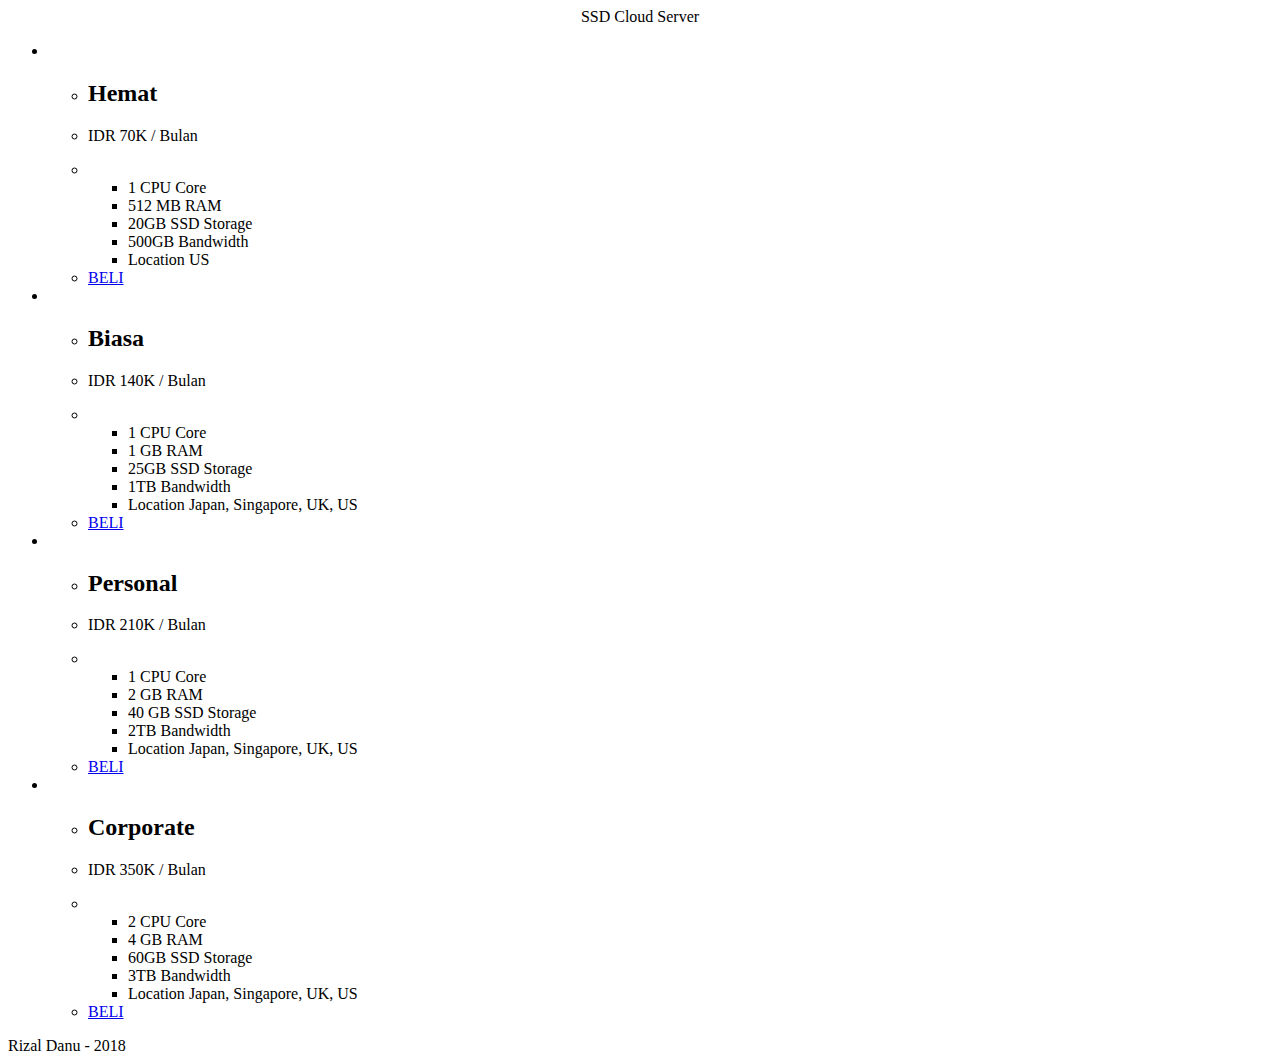
==== index.html @ 2dc12211 "Add files via upload" ====
<html lang="en">
<head>
  <meta charset="UTF-8">
  <!--[if lt IE 9]>
  <script src="dist/html5shiv.js"></script>
  <![endif]-->
  <meta name="viewport" content="width=device-width, initial-scale=1">
  <title>VPS Cloud Murah</title>
  <link rel="stylesheet" href="css/style.css">
  <link href='https://fonts.googleapis.com/css?family=Open+Sans:400,700,300' rel='stylesheet' type='text/css'>
</head>
<body>
  <iki><center>SSD Cloud Server</center></iki>
  <section id="pricePlans">
    <ul id="plans">
      <li class="plan">
        <ul class="planContainer">
          <li class="title"><h2>Hemat</h2></li>
          <li class="price"><p>IDR 70K <span class="price-period">/ Bulan</span></p></li>
          <li>
            <ul class="options">
              <li>1 <span>CPU Core</span></li>
              <li>512 MB <span>RAM</span></li>
              <li>20GB <span>SSD Storage</span></li>
              <li>500GB <span>Bandwidth</span></li>
              <li>Location <span>US</span></li>
            </ul> 
          </li>
          <li class="button"><a href="beli.html">BELI</a></li>
        </ul>
      </li>

      <li class="plan">
        <ul class="planContainer">
          <li class="title"><h2 class="bestPlanTitle">Biasa</h2></li>
          <li class="price"><p class="bestPlanPrice">IDR 140K <span class="price-period">/ Bulan</span></p></li>
          <li>
            <ul class="options">
              <li>1 <span>CPU Core</span></li>
              <li>1 GB <span>RAM</span></li>
              <li>25GB <span>SSD Storage</span></li>
              <li>1TB <span>Bandwidth</span></li>
              <li>Location <span>Japan, Singapore, UK, US</span></li>
            </ul>
          </li>
          <li class="button"><a class="bestPlanButton" href="beli.html">BELI</a></li>
        </ul>
      </li>

      <li class="plan">
        <ul class="planContainer">
          <li class="title"><h2>Personal</h2></li>
          <li class="price"><p>IDR 210K <span class="price-period">/ Bulan</span></p></li>
          <li>
            <ul class="options">
              <li>1 <span>CPU Core</span></li>
              <li>2 GB <span>RAM</span></li>
              <li>40 GB <span>SSD Storage</span></li>
              <li>2TB <span>Bandwidth</span></li>
              <li>Location <span>Japan, Singapore, UK, US</span></li>
            </ul>
          </li>
          <li class="button"><a href="beli.html">BELI</a></li>
        </ul>
      </li>

      <li class="plan">
        <ul class="planContainer">
          <li class="title"><h2>Corporate</h2></li>
          <li class="price"><p>IDR 350K <span class="price-period">/ Bulan</span></p></li>
          <li>
            <ul class="options">
              <li>2 <span>CPU Core</span></li>
              <li>4 GB <span>RAM</span></li>
              <li>60GB <span>SSD Storage</span></li>
              <li>3TB <span>Bandwidth</span></li>
              <li>Location <span>Japan, Singapore, UK, US</span></li>
            </ul>
          </li>
          <li class="button"><a href="beli.html">BELI</a></li>
        </ul>
      </li>
    </ul> <!-- End ul#plans -->
    <footer>Rizal Danu - 2018</footer>
  </section>

</body>
</html>
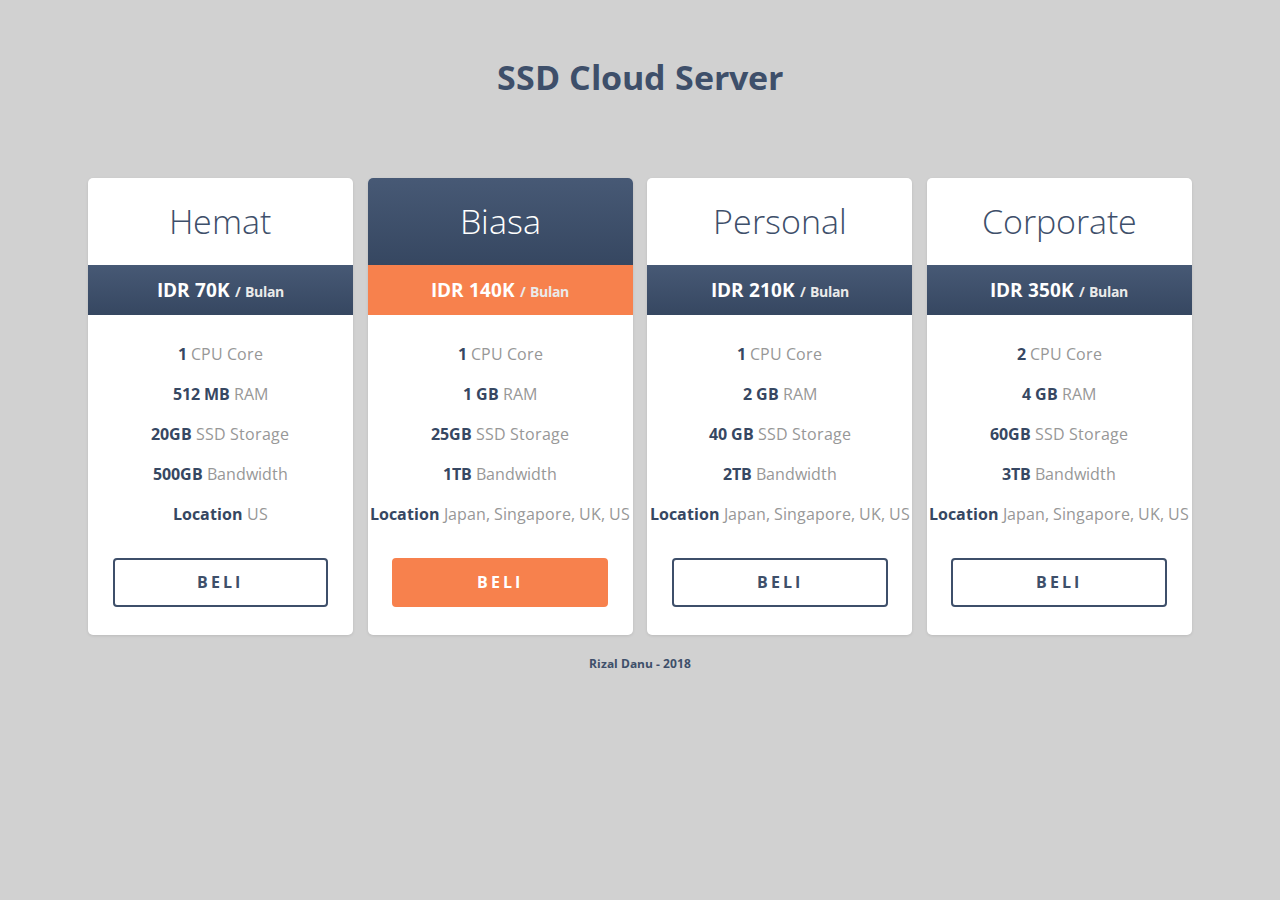
==== commit 3e7ac22c: "Update index.html" ====
--- a/index.html
+++ b/index.html
@@ -6,7 +6,7 @@
   <![endif]-->
   <meta name="viewport" content="width=device-width, initial-scale=1">
   <title>VPS Cloud Murah</title>
-  <link rel="stylesheet" href="css/style.css">
+  <link rel="stylesheet" href="style.css">
   <link href='https://fonts.googleapis.com/css?family=Open+Sans:400,700,300' rel='stylesheet' type='text/css'>
 </head>
 <body>
@@ -85,4 +85,4 @@
   </section>
 
 </body>
-</html>+</html>
--- a/style.css
+++ b/style.css
@@ -0,0 +1,254 @@
+html,html a {
+  -webkit-font-smoothing: antialiased;
+  text-shadow: 1px 1px 1px rgba(0,0,0,0.004);
+}
+
+body {
+  font-family: 'Open Sans', sans-serif;
+  background: #D1D1D1;
+}
+
+#plans,#plans ul,#plans ul li {
+  margin: 0;
+  padding: 0;
+  list-style: none;
+}
+
+#pricePlans:after {
+  content: '';
+  display: table;
+  clear: both;
+}
+
+#pricePlans {
+  zoom: 1;
+}
+
+#pricePlans {
+  max-width: 69em;
+  margin: 0 auto;
+}
+
+#pricePlans #plans .plan {
+  background: #fff;
+  float: left;
+  width: 100%;
+  text-align: center;
+  border-radius: 5px;
+  margin: 0 0 20px 0;
+
+  -webkit-box-shadow: 0 1px 3px rgba(0,0,0,0.1);
+  box-shadow: 0 1px 3px rgba(0,0,0,0.1);
+}
+
+.price-period {
+  font-size:14px;
+  line-height:16px
+}
+
+.planContainer .title h2 {
+  font-size: 2.125em;
+  font-weight: 300;
+  color: #3e4f6a;
+  margin: 0;
+  padding: .6em 0;
+}
+
+.planContainer .title h2.bestPlanTitle {
+  background: #F9F9F9;
+
+  background: -webkit-linear-gradient(top, #475975, #364761);
+  background: -moz-linear-gradient(top, #475975, #364761);
+  background: -o-linear-gradient(top, #475975, #364761);
+  background: -ms-linear-gradient(top, #475975, #364761);
+  background: linear-gradient(top, #475975, #364761);
+  color: #fff;
+  border-radius: 5px 5px 0 0;
+}
+
+
+.planContainer .price p {
+  background: #3e4f6a;
+
+  background: -webkit-linear-gradient(top, #475975, #364761);
+  background: -moz-linear-gradient(top, #475975, #364761);
+  background: -o-linear-gradient(top, #475975, #364761);
+  background: -ms-linear-gradient(top, #475975, #364761);
+  background: linear-gradient(top, #475975, #364761);
+  color: #fff;
+  font-size: 1.2em;
+  font-weight: 700;
+  height: 2.6em;
+  line-height: 2.6em;
+  margin: 0 0 1em;
+}
+
+.planContainer .price p.bestPlanPrice {
+  background: #f7814d;
+}
+
+.planContainer .price p span {
+  color: #EAEAEA;
+}
+
+.planContainer .options {
+  margin-top: 10em;
+}
+
+.planContainer .options li {
+  font-weight: 700;
+  color: #364762;
+  line-height: 2.5;
+}
+
+.planContainer .options li span {
+  font-weight: 400;
+  color: #979797;
+}
+
+.planContainer .button a {
+  text-transform: uppercase;
+  text-decoration: none;
+  color: #3e4f6a;
+  font-weight: 700;
+  letter-spacing: 3px;
+  line-height: 2.8em;
+  border: 2px solid #3e4f6a;
+  display: inline-block;
+  width: 80%;
+  height: 2.8em;
+  border-radius: 4px;
+  margin: 1.5em 0 1.8em;
+}
+
+.planContainer .button a.bestPlanButton {
+  color: #fff;
+  background: #f7814d;
+  border: 2px solid #f7814d;
+}
+
+#credits {
+  text-align: center;
+  font-size: .8em;
+  font-style: italic;
+  color: #777;
+}
+
+#credits a {
+  color: #333;
+}
+
+#credits a:hover {
+  text-decoration: none;
+}
+
+@media screen and (min-width: 481px) and (max-width: 768px) {
+
+#pricePlans #plans .plan {
+  width: 49%;
+  margin: 0 2% 20px 0;
+}
+
+#pricePlans #plans > li:nth-child(2n) {
+  margin-right: 0;
+}
+
+}
+
+@media screen and (min-width: 769px) and (max-width: 1024px) {
+
+#pricePlans #plans .plan {
+  width: 49%;
+  margin: 0 2% 20px 0;
+}
+
+#pricePlans #plans > li:nth-child(2n) {
+  margin-right: 0;
+}
+
+}
+
+@media screen and (min-width: 1025px) {
+
+#pricePlans {
+  margin: 2em auto;
+}
+
+#pricePlans #plans .plan {
+  width: 24%;
+  margin: 0 1.33% 20px 0;
+
+  -webkit-transition: all .25s;
+     -moz-transition: all .25s;
+      -ms-transition: all .25s;
+       -o-transition: all .25s;
+          transition: all .25s;
+}
+
+#pricePlans #plans > li:last-child {
+  margin-right: 0;
+}
+
+#pricePlans #plans .plan:hover {
+  -webkit-transform: scale(1.04);
+     -moz-transform: scale(1.04);
+      -ms-transform: scale(1.04);
+       -o-transform: scale(1.04);
+          transform: scale(1.04);
+}
+
+.planContainer .button a {
+  -webkit-transition: all .25s;
+     -moz-transition: all .25s;
+      -ms-transition: all .25s;
+       -o-transition: all .25s;
+          transition: all .25s;
+}
+
+.planContainer .button a:hover {
+  background: #3e4f6a;
+  color: #fff;
+}
+
+.planContainer .button a.bestPlanButton:hover {
+  background: #ff9c70;
+  border: 2px solid #ff9c70;
+}
+
+}
+
+iki {
+  color: #3e4f6a;
+  font-size: 34px;
+  text-align: center;
+  font-weight: bold;
+  padding: 20px;
+} 
+
+footer{
+  font-size: 12px;
+  text-align: center;
+  color: #3e4f6a;
+  font-weight: bold;
+}
+
+#wrapper {
+  max-width: 700px;
+  width: 100%;
+  display: flex;
+  flex-wrap: wrap;
+}
+
+#content {
+  flex: 0 0 100%;
+  min-height: 250px;
+  text-align: center;
+  background-color: white;
+  border-radius: 10px;
+  font-family: 'Open Sans', sans-serif;
+  padding-top: 20px;
+}
+
+#content > h2 {
+  color: #3e4f6a;
+}